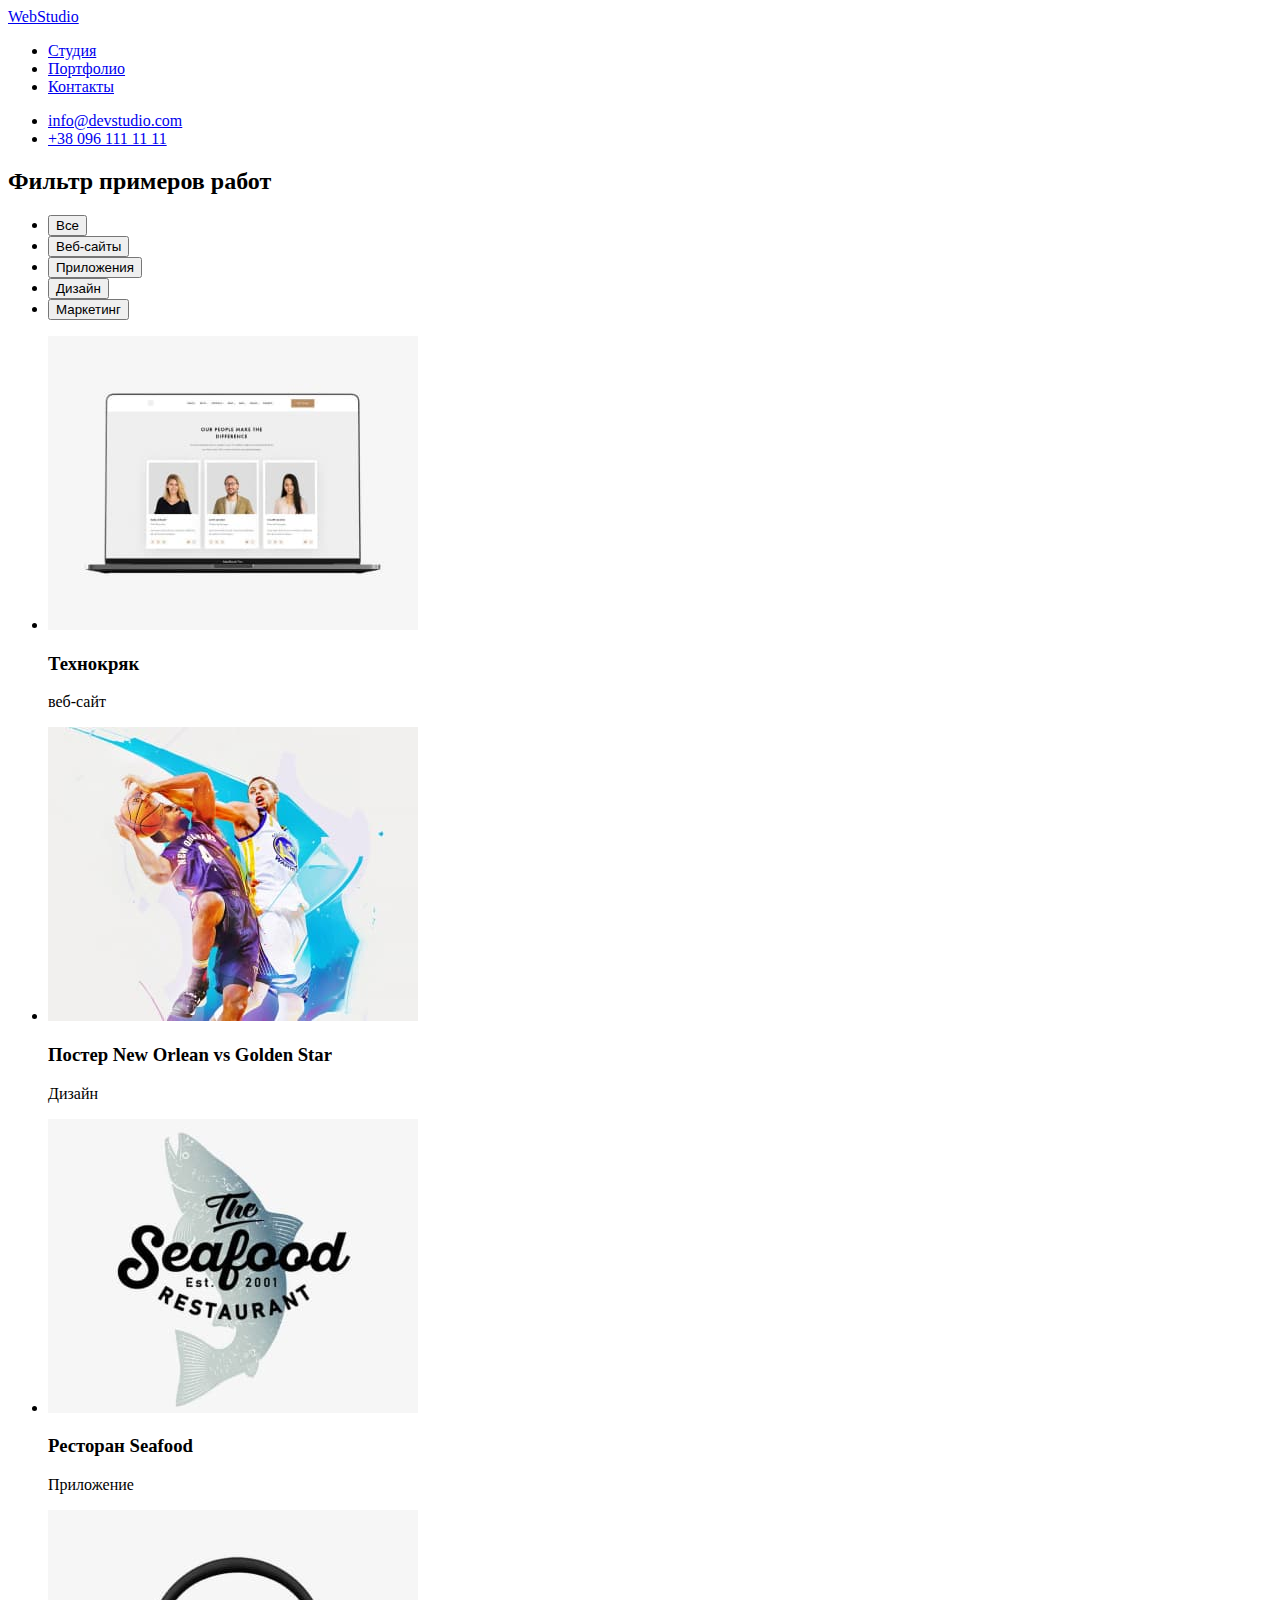
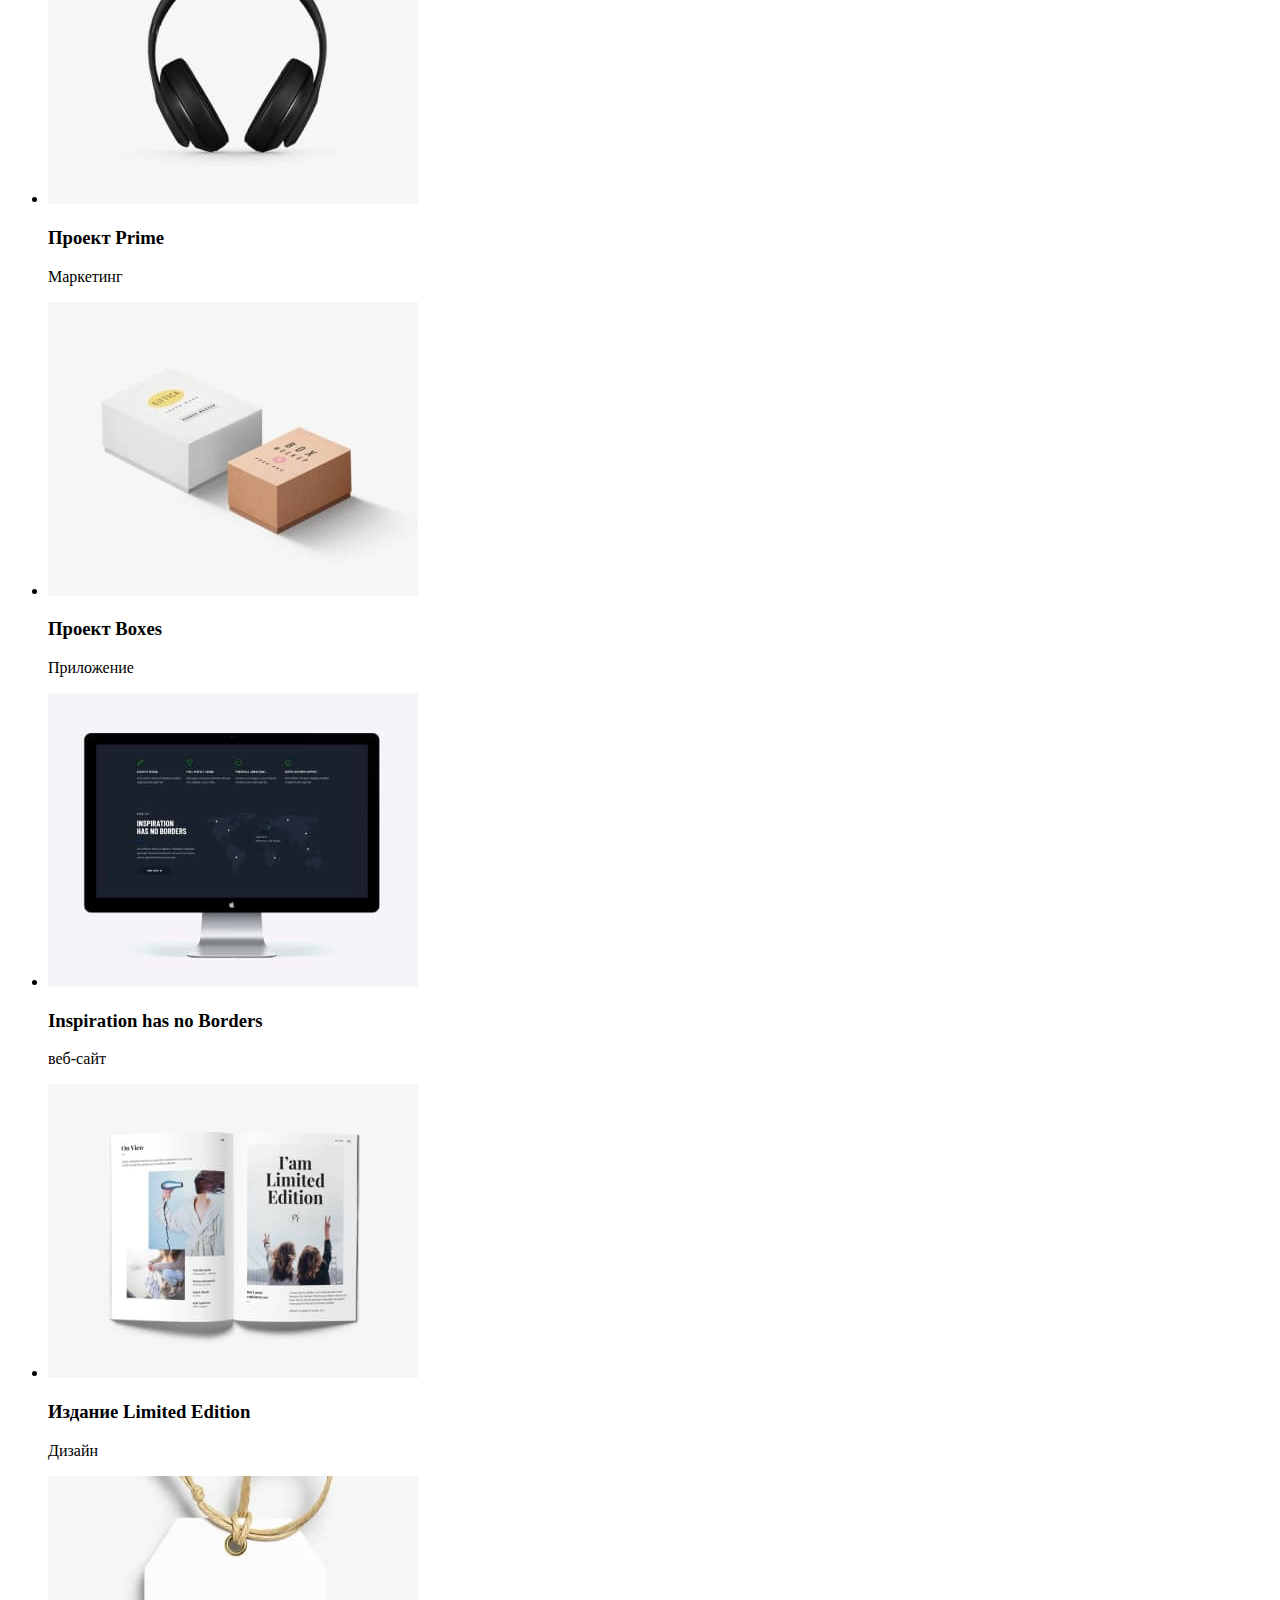
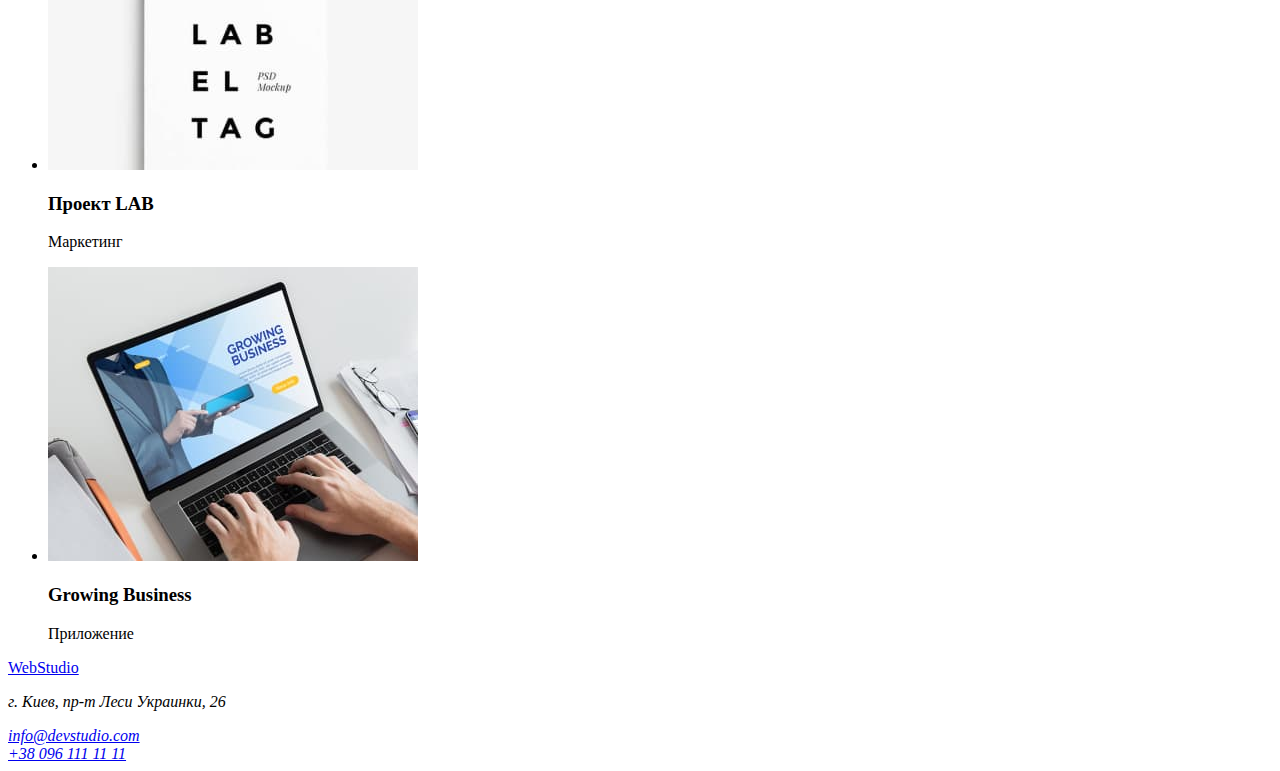
==== portfolio.html @ cb70c456 "Initial commit" ====
<!DOCTYPE html>
<html lang="ru">
  <head>
    <meta charset="UTF-8" />
    <meta http-equiv="X-UA-Compatible" content="IE=edge" />
    <meta name="viewport" content="width=device-width, initial-scale=1.0" />
    <title>Главная страница веб студии</title>
  </head>
  <body>
    <header>
      <nav class="navigation">
        <a class="company-name" href="/">WebStudio </a>
        <ul class="nav-list">
          <li class="nav-item">
            <a class="nav-link" href="./index.html">Студия</a>
          </li>
          <li class="nav-item">
            <a class="nav-link" href="./portfolio.html">Портфолио</a>
          </li>
          <li class="nav-item">
            <a class="nav-link" href="#">Контакты</a>
          </li>
        </ul>
      </nav>
      <ul class="contacts">
        <li><a class="contacts-mail" href="mailto:info@devstudio.com">info@devstudio.com</a></li>
        <li><a class="contacts-phone" href="tel:380961111111">+38 096 111 11 11</a></li>
      </ul>
    </header>
    <main>
<section class="filter">
    <h2 class="filter-heading">Фильтр примеров работ</h2>
    <ul class="filter-btn-list">
        <li class="filter-btn-item">
             <button type="button">Все</button>
        </li>
        <li class="filter-btn-item">
             <button type="button">Веб-сайты</button>
        </li>
        <li class="filter-btn-item">
             <button type="button">Приложения</button>
        </li>
        <li class="filter-btn-item">
             <button type="button">Дизайн</button>
        </li>
        <li class="filter-btn-item">
             <button type="button">Маркетинг</button>
        </li>
    </ul>
<ul class="filter-examples-list">
    <li class="filter-examples-item">
        <img
              class="filter-examples-img"
              src="./images/work-examples/work-example-1.jpeg"
              alt="Технокряк"
              width="370"
              height="294"
            />
            <div class="filter-examples-group">
              <h3 class="filter-examples-name">Технокряк</h3>
              <p class="filter-examples-type">веб-сайт</p>
            </div>
    </li>
    <li class="filter-examples-item">
        <img
              class="filter-examples-img"
              src="./images/work-examples/work-example-2.jpeg"
              alt="Постер New Orlean vs Golden Star"
              width="370"
              height="294"
            />
         <div class="filter-examples-group">
              <h3 class="filter-examples-name" lang="en">Постер New Orlean vs Golden Star</h3>
              <p class="filter-examples-type">Дизайн</p>
            </div>
    </li>
    <li class="filter-examples-item">
        <img
              class="filter-examples-img"
              src="./images/work-examples/work-example-3.jpeg"
              alt="Ресторан Seafood"
             width="370"
              height="294"
            />
           <div class="filter-examples-group">
              <h3 class="filter-examples-name" lang="en">Ресторан Seafood</h3>
              <p class="filter-examples-type">Приложение</p>
            </div>
    </li>
    <li class="filter-examples-item">
        <img
              class="filter-examples-img"
              src="./images/work-examples/work-example-4.jpeg"
              alt="Проект Prime"
              width="370"
              height="294"
            />
            <div class="filter-examples-group">
              <h3 class="filter-examples-name" lang="en">Проект Prime</h3>
              <p class="filter-examples-type">Маркетинг</p>
            </div>
    </li>
    <li class="filter-examples-item">
        <img
              class="filter-examples-img"
              src="./images/work-examples/work-example-5.jpeg"
              alt="Проект Boxes"
              width="370"
              height="294"
            />
            <div class="filter-examples-group">
              <h3 class="filter-examples-name" lang="en">Проект Boxes</h3>
              <p class="filter-examples-type">Приложение</p>
            </div>
    </li>
    <li class="filter-examples-item">
        <img
              class="filter-examples-img"
              src="./images/work-examples/work-example-6.jpeg"
              alt="Inspiration has no Borders"
              width="370"
              height="294"
            />
            <div class="filter-examples-group">
              <h3 class="filter-examples-name" lang="en">Inspiration has no Borders</h3>
              <p class="filter-examples-type">веб-сайт</p>
            </div>
    </li>
    <li class="filter-examples-item">
        <img
              class="filter-examples-img"
              src="./images/work-examples/work-example-7.jpeg"
              alt="Издание Limited Edition"
            />
            <div class="filter-examples-group">
              <h3 class="filter-examples-name" lang="en">Издание Limited Edition</h3>
              <p class="filter-examples-type">Дизайн</p>
            </div>
    </li>
    <li class="filter-examples-item">
        <img
              class="filter-examples-img"
              src="./images/work-examples/work-example-8.jpeg"
              alt="Проект LAB"
            />
            <div class="filter-examples-group">
              <h3 class="filter-examples-name" lang="en">Проект LAB</h3>
              <p class="filter-examples-type">Маркетинг</p>
            </div>
    </li>
    <li class="filter-examples">
        <img
              class="filter-examples-img"
              src="./images/work-examples/work-example-9.jpeg"
              alt="Growing Business"
              width="370"
              height="294"
            />
            <div class="filter-examples-group">
              <h3 class="filter-examples-name" lang="en">Growing Business</h3>
              <p class="filter-examples-type">Приложение</p>
            </div>
    </li>
</ul>
</section>            
    </main>
    <footer>
      <a class="company-name" href="/">WebStudio </a>
      <address class="address">
        <p>
        г. Киев, пр-т Леси Украинки, 26 <br />
        </p>
        <a class="contacts-mail" href="mailto:info@devstudio.com">info@devstudio.com</a> <br />
        <a class="contacts-phone" href="tel:380961111111">+38 096 111 11 11</a>
      </address>
    </footer>
  </body>
</html>
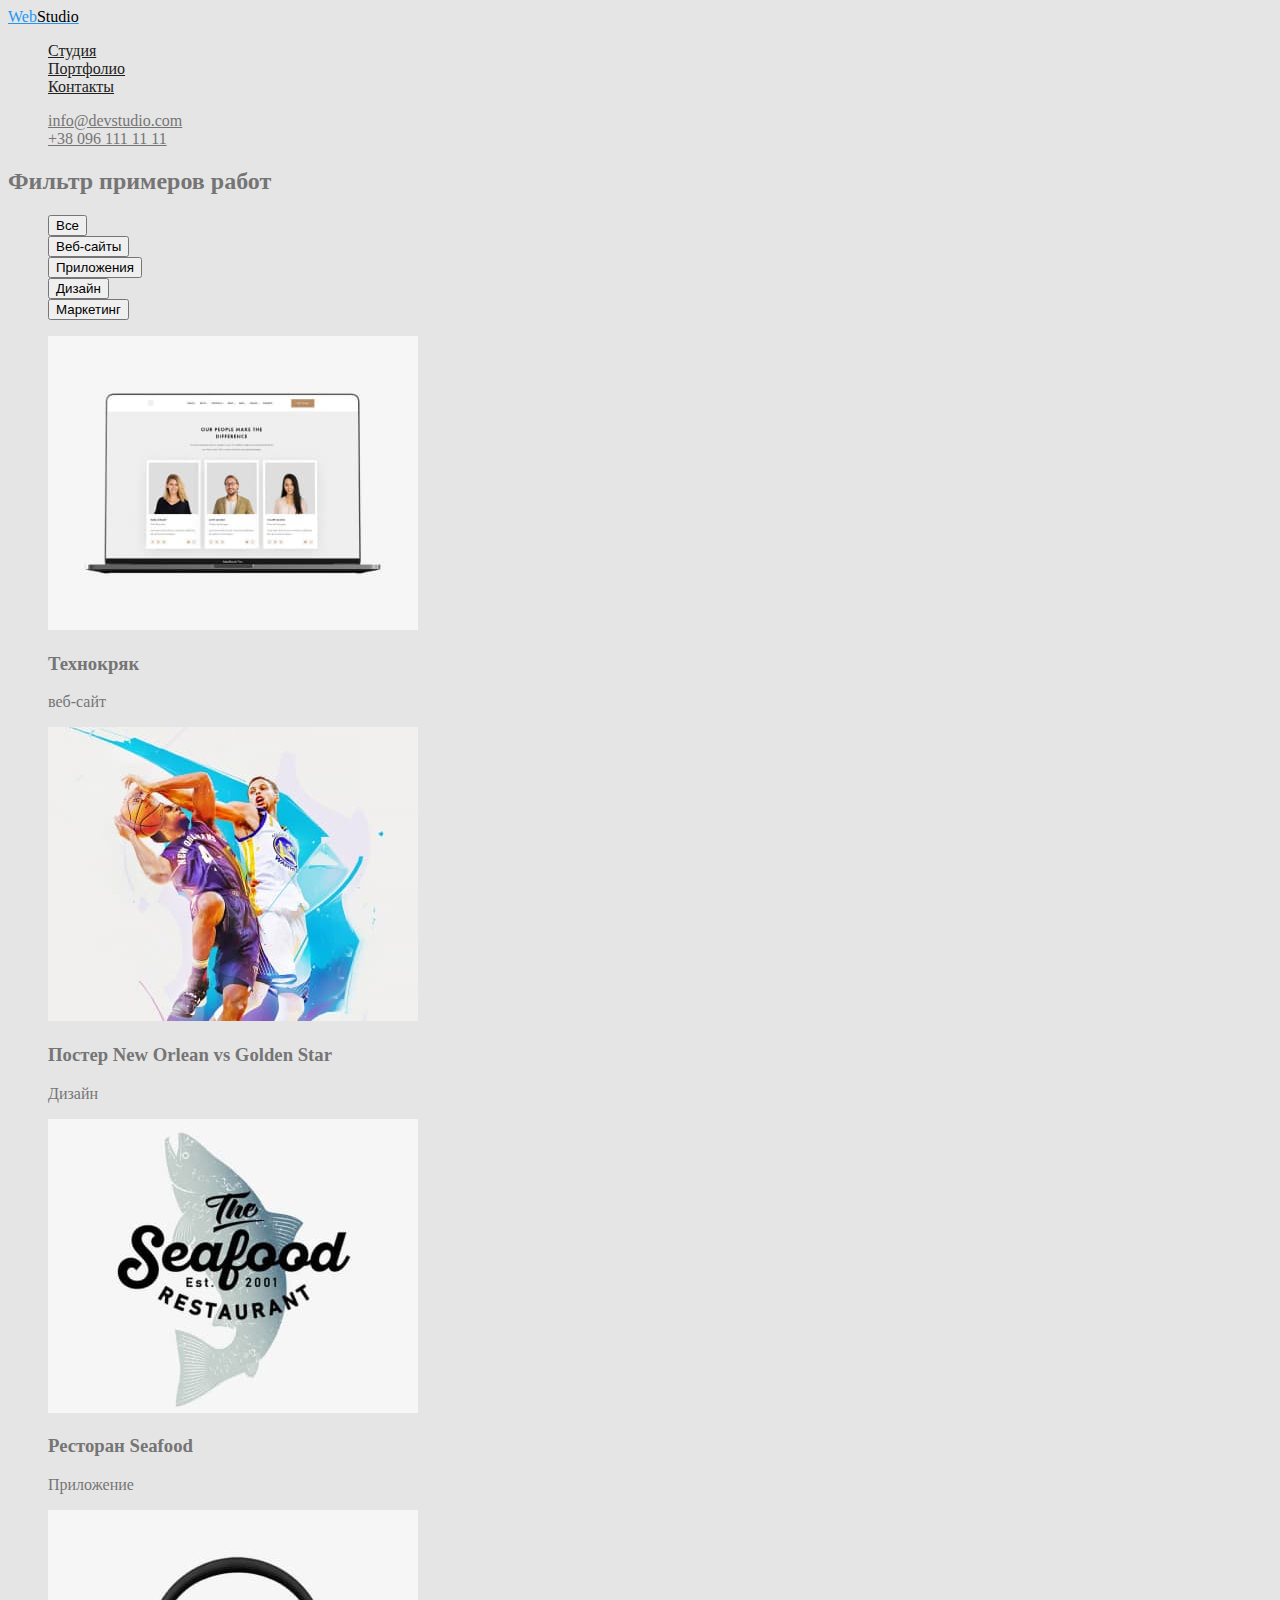
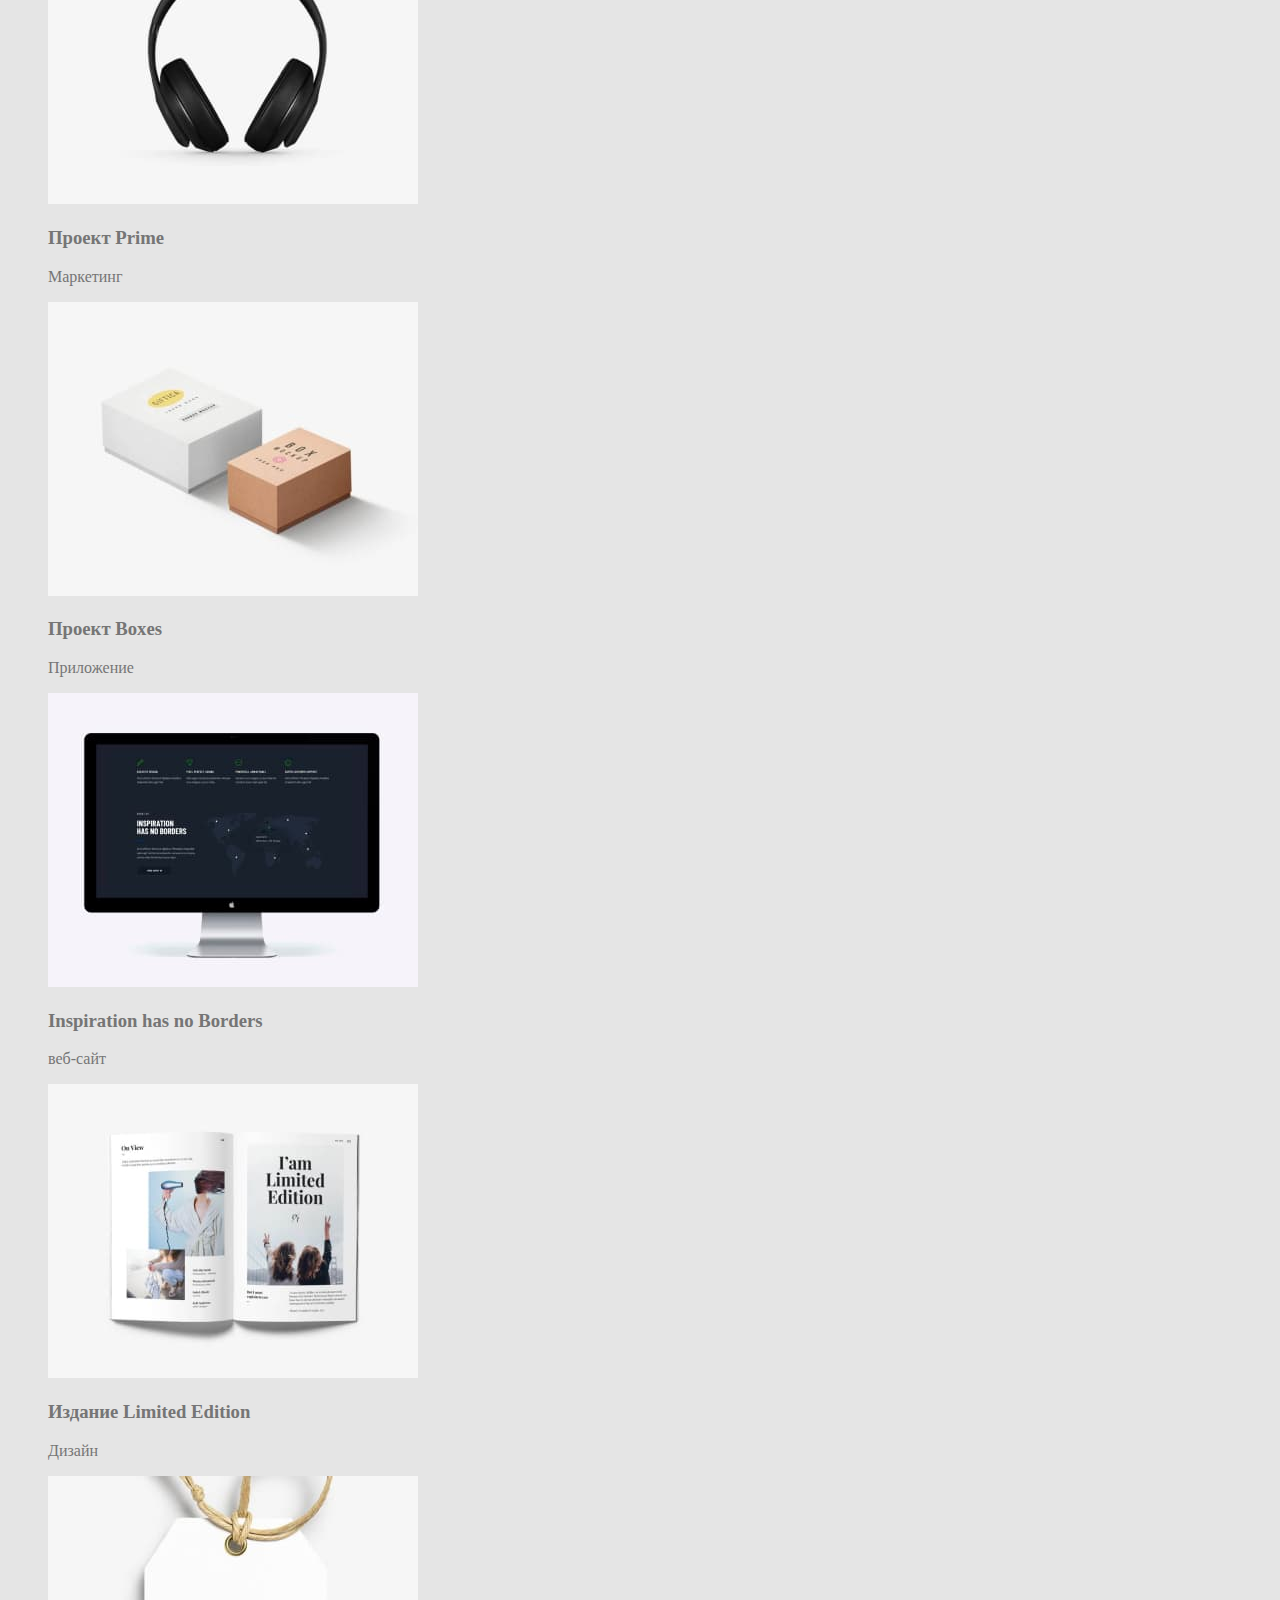
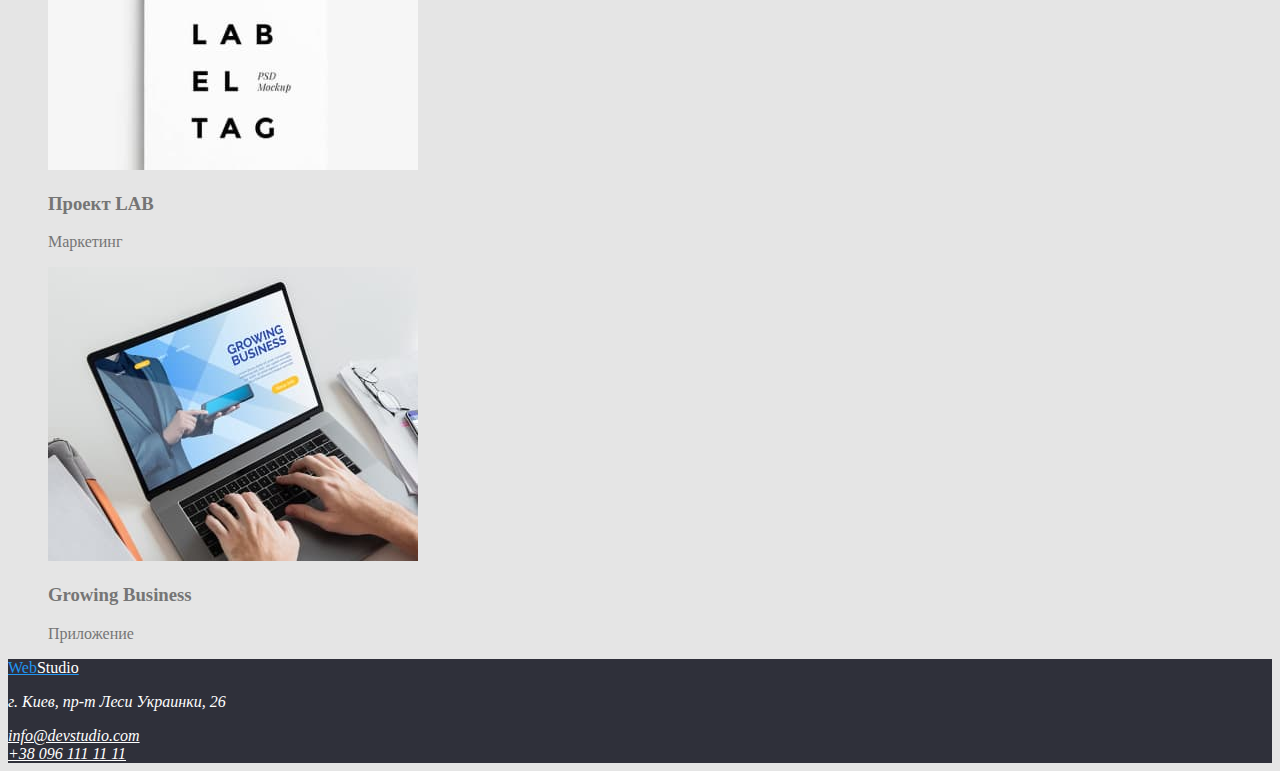
==== commit eb3e89a6: "updates classes" ====
--- a/portfolio.html
+++ b/portfolio.html
@@ -1,53 +1,54 @@
 <!DOCTYPE html>
 <html lang="ru">
-  <head>
+ <head>
     <meta charset="UTF-8" />
     <meta http-equiv="X-UA-Compatible" content="IE=edge" />
     <meta name="viewport" content="width=device-width, initial-scale=1.0" />
     <title>Главная страница веб студии</title>
+    <link rel="stylesheet" href="./css/styles.css">
   </head>
-  <body>
+    <body class="page">
     <header>
       <nav class="navigation">
-        <a class="company-name" href="/">WebStudio </a>
-        <ul class="nav-list">
+        <a class="company-name" href="/">Web<span class="logo-second-color">Studio </span></a>
+        <ul class="list nav-list">
           <li class="nav-item">
-            <a class="nav-link" href="./index.html">Студия</a>
+            <a class="link nav-link" href="./index.html">Студия</a>
           </li>
           <li class="nav-item">
-            <a class="nav-link" href="./portfolio.html">Портфолио</a>
+            <a class="link nav-link" href="./portfolio.html">Портфолио</a>
           </li>
           <li class="nav-item">
-            <a class="nav-link" href="#">Контакты</a>
+            <a class="link nav-link" href="#">Контакты</a>
           </li>
         </ul>
       </nav>
-      <ul class="contacts">
-        <li><a class="contacts-mail" href="mailto:info@devstudio.com">info@devstudio.com</a></li>
-        <li><a class="contacts-phone" href="tel:380961111111">+38 096 111 11 11</a></li>
+      <ul class="list contacts">
+        <li><a class="contacts-link" href="mailto:info@devstudio.com">info@devstudio.com</a></li>
+        <li><a class="contacts-link" href="tel:380961111111">+38 096 111 11 11</a></li>
       </ul>
     </header>
     <main>
 <section class="filter">
     <h2 class="filter-heading">Фильтр примеров работ</h2>
-    <ul class="filter-btn-list">
+    <ul class=" list filter-btn-list">
         <li class="filter-btn-item">
-             <button type="button">Все</button>
+             <button class="filter-btn" type="button">Все</button>
         </li>
         <li class="filter-btn-item">
-             <button type="button">Веб-сайты</button>
+             <button class="filter-btn" type="button">Веб-сайты</button>
         </li>
         <li class="filter-btn-item">
-             <button type="button">Приложения</button>
+             <button class="filter-btn" type="button">Приложения</button>
         </li>
         <li class="filter-btn-item">
-             <button type="button">Дизайн</button>
+             <button class="filter-btn" type="button">Дизайн</button>
         </li>
         <li class="filter-btn-item">
-             <button type="button">Маркетинг</button>
+             <button class="filter-btn" type="button">Маркетинг</button>
         </li>
     </ul>
-<ul class="filter-examples-list">
+<ul class="list filter-examples-list">
     <li class="filter-examples-item">
         <img
               class="filter-examples-img"
@@ -164,14 +165,14 @@
 </ul>
 </section>            
     </main>
-    <footer>
-      <a class="company-name" href="/">WebStudio </a>
+    <footer class="ftr">
+      <a class="company-name" href="/">Web<span class="studio-color">Studio </span> </a>
       <address class="address">
-        <p>
+        <p class="adrs">
         г. Киев, пр-т Леси Украинки, 26 <br />
         </p>
-        <a class="contacts-mail" href="mailto:info@devstudio.com">info@devstudio.com</a> <br />
-        <a class="contacts-phone" href="tel:380961111111">+38 096 111 11 11</a>
+        <a class="address-contacts" href="mailto:info@devstudio.com">info@devstudio.com</a> <br />
+        <a class="address-contacts" href="tel:380961111111">+38 096 111 11 11</a>
       </address>
     </footer>
   </body>
--- a/css/styles.css
+++ b/css/styles.css
@@ -0,0 +1,81 @@
+/*  вторичный цвет текста #212121 */
+/* основной цвет текста #757575 */
+/* синий цвет акцент #2196F3 */
+/* белый цвет #FFFFFF */
+/* черный цвет для WebStudio #000000 */
+/* основной цвет фона #E5E5E5 */
+/* вторичный цвет фона #2F303A */
+
+body {
+    background-color: #E5E5E5;
+    color: #757575;
+}
+/* Logo style */
+.company-name {
+    color: #2196F3;
+}
+.logo-second-color {
+    color: #000000;
+}
+.list {
+    list-style: none;
+}
+/* Navigation style */
+.navigation .link {
+    color: #212121;
+}
+.navigation .link:hover, 
+.navigation .link:focus {
+    color: #2196F3;
+}
+/* Contact list style */
+.contacts-link {
+   color: #757575; 
+}
+.contacts-link:hover,
+.contacts-link:focus {
+   color: #2196F3; 
+}
+/* Hero style */
+.hero {
+background-color: #2F303A;
+}
+.hero-heading {
+    color: #FFFFFF;
+}
+.hero-btn {
+    color: #FFFFFF;
+    background-color: #2196F3;
+}
+/* Advantages style */
+.advantages-item {
+    color: #212121;
+}
+/* Occupation styles */
+.occupation-heading {
+    color: #212121;
+}
+/* Members styles */
+.member-heading {
+    color: #212121;
+}
+.member-title {
+        color: #212121;
+}
+/* Footer styles */
+.ftr {
+    background-color: #2F303A;
+}
+.studio-color {
+    color: #FFFFFF;
+}
+.adrs {
+    color: #FFFFFF;
+}
+.address-contacts {
+    color: #FFFFFF;
+}
+.address-contacts:hover, 
+.address-contacts:focus {
+    color: #2196F3;
+}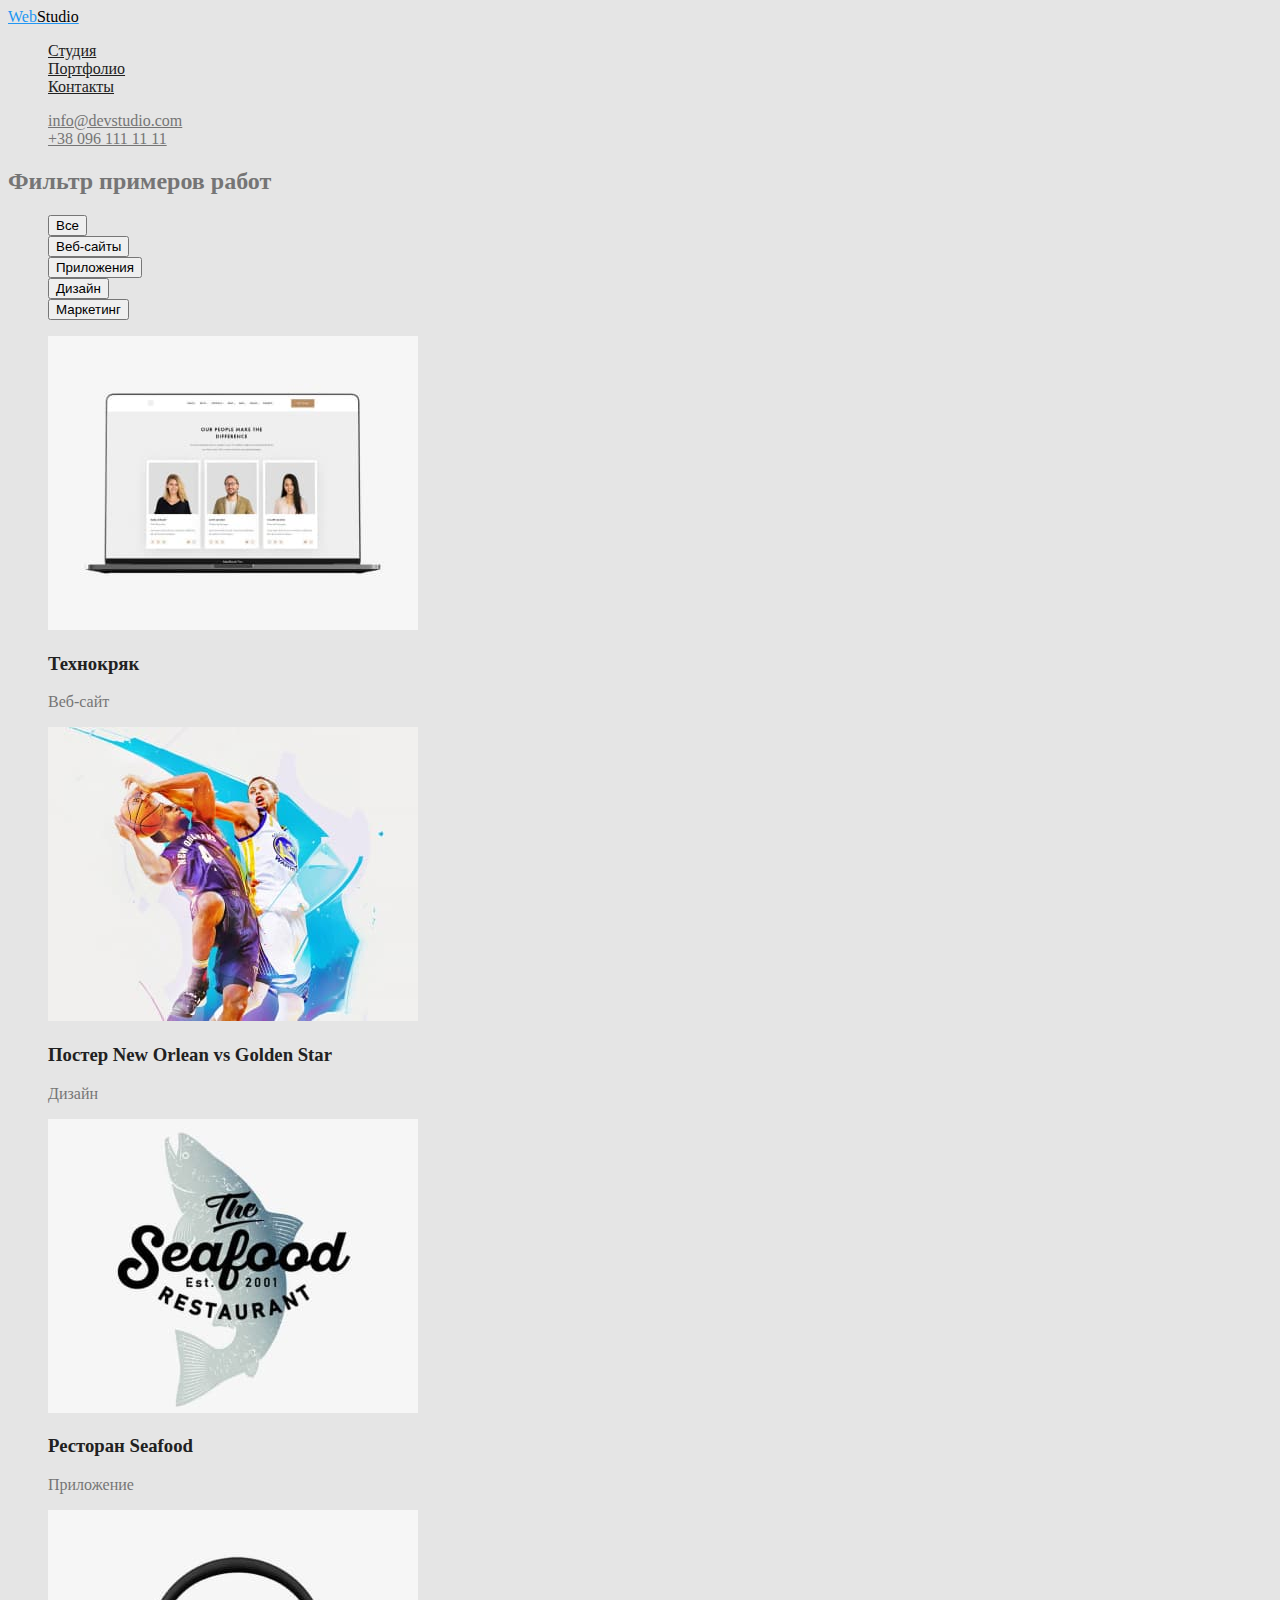
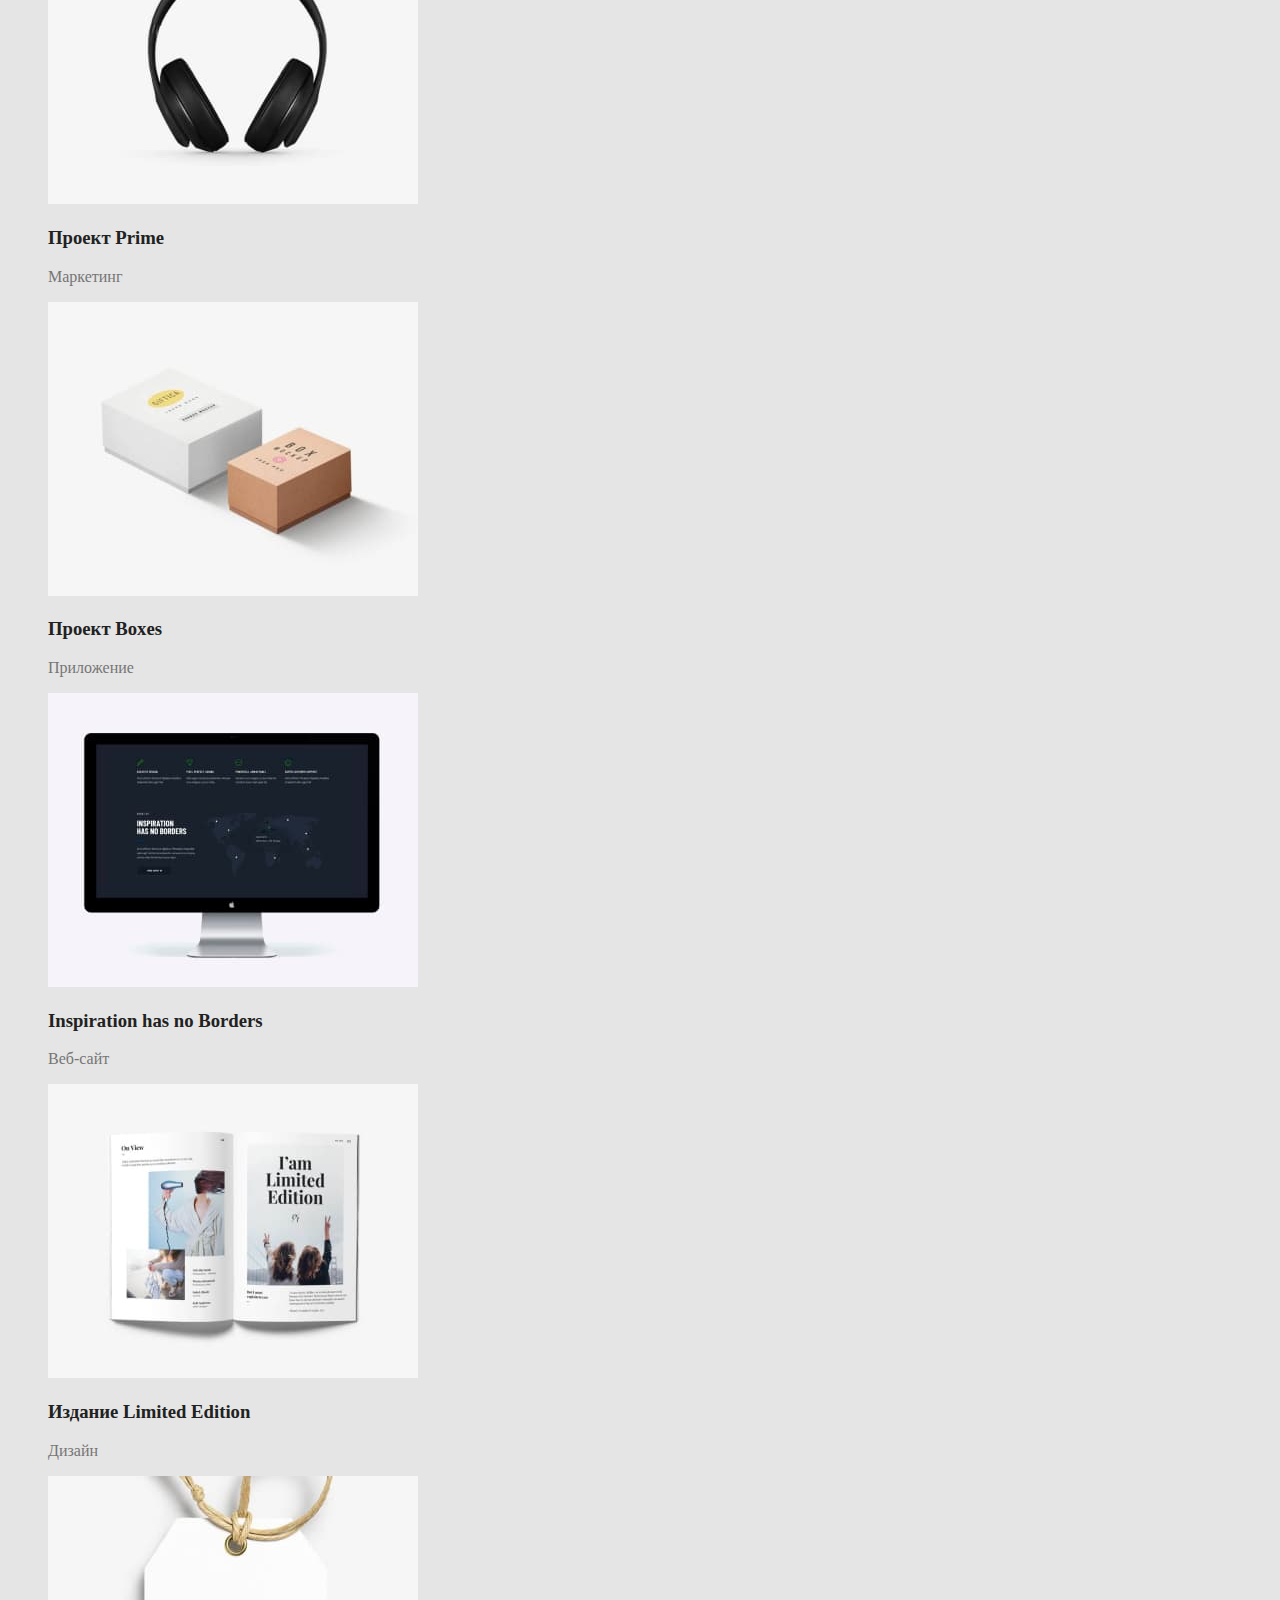
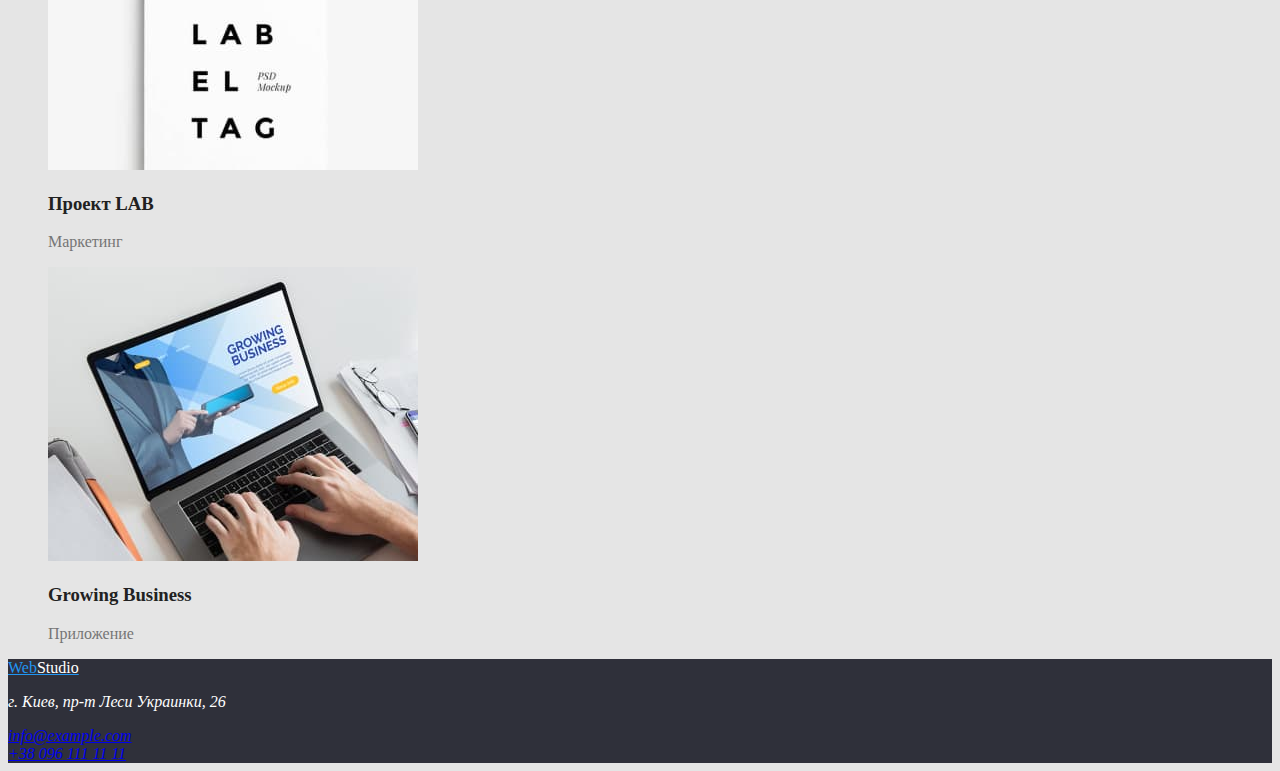
==== commit a6ce2b97: "updates classes" ====
--- a/portfolio.html
+++ b/portfolio.html
@@ -1,14 +1,19 @@
 <!DOCTYPE html>
 <html lang="ru">
- <head>
+  <head>
     <meta charset="UTF-8" />
     <meta http-equiv="X-UA-Compatible" content="IE=edge" />
     <meta name="viewport" content="width=device-width, initial-scale=1.0" />
     <title>Главная страница веб студии</title>
-    <link rel="stylesheet" href="./css/styles.css">
+    <!-- Project fonts -->
+    <link rel="preconnect" href="https://fonts.googleapis.com">
+<link rel="preconnect" href="https://fonts.gstatic.com" crossorigin>
+<link href="https://fonts.googleapis.com/css2?family=Raleway:wght@700&family=Roboto:wght@400;500;700;900&display=swap" rel="stylesheet">
+    <!-- Custom styles -->
+<link rel="stylesheet" href="./css/styles.css">
   </head>
-    <body class="page">
-    <header>
+  <body class="page" >
+    <header class="hdr">
       <nav class="navigation">
         <a class="company-name" href="/">Web<span class="logo-second-color">Studio </span></a>
         <ul class="list nav-list">
@@ -16,7 +21,7 @@
             <a class="link nav-link" href="./index.html">Студия</a>
           </li>
           <li class="nav-item">
-            <a class="link nav-link" href="./portfolio.html">Портфолио</a>
+            <a class="link nav-link" href="./portfolio.html"><span class="current">Портфолио</span></a>
           </li>
           <li class="nav-item">
             <a class="link nav-link" href="#">Контакты</a>
@@ -24,13 +29,13 @@
         </ul>
       </nav>
       <ul class="list contacts">
-        <li><a class="contacts-link" href="mailto:info@devstudio.com">info@devstudio.com</a></li>
-        <li><a class="contacts-link" href="tel:380961111111">+38 096 111 11 11</a></li>
+        <li><a class="link contacts-link" href="mailto:info@devstudio.com">info@devstudio.com</a></li>
+        <li><a class="link contacts-link" href="tel:380961111111">+38 096 111 11 11</a></li>
       </ul>
     </header>
     <main>
 <section class="filter">
-    <h2 class="filter-heading">Фильтр примеров работ</h2>
+    <h2 class="visually-hidden filter-heading">Фильтр примеров работ</h2>
     <ul class=" list filter-btn-list">
         <li class="filter-btn-item">
              <button class="filter-btn" type="button">Все</button>
@@ -59,7 +64,7 @@
             />
             <div class="filter-examples-group">
               <h3 class="filter-examples-name">Технокряк</h3>
-              <p class="filter-examples-type">веб-сайт</p>
+              <p class="filter-examples-type">Веб-сайт</p>
             </div>
     </li>
     <li class="filter-examples-item">
@@ -124,7 +129,7 @@
             />
             <div class="filter-examples-group">
               <h3 class="filter-examples-name" lang="en">Inspiration has no Borders</h3>
-              <p class="filter-examples-type">веб-сайт</p>
+              <p class="filter-examples-type">Веб-сайт</p>
             </div>
     </li>
     <li class="filter-examples-item">
@@ -171,9 +176,9 @@
         <p class="adrs">
         г. Киев, пр-т Леси Украинки, 26 <br />
         </p>
-        <a class="address-contacts" href="mailto:info@devstudio.com">info@devstudio.com</a> <br />
-        <a class="address-contacts" href="tel:380961111111">+38 096 111 11 11</a>
+        <a class="link adrs-link" href="mailto:info@example.com">info@example.com</a> <br />
+        <a class="link adrs-link" href="tel:380961111111">+38 096 111 11 11</a>
       </address>
     </footer>
   </body>
-</html>+</html>
--- a/css/styles.css
+++ b/css/styles.css
@@ -5,11 +5,13 @@
 /* черный цвет для WebStudio #000000 */
 /* основной цвет фона #E5E5E5 */
 /* вторичный цвет фона #2F303A */
+/* filter button color #F5F4FA */
 
 body {
     background-color: #E5E5E5;
     color: #757575;
 }
+/* main styles */
 /* Logo style */
 .company-name {
     color: #2196F3;
@@ -78,4 +80,17 @@
 .address-contacts:hover, 
 .address-contacts:focus {
     color: #2196F3;
+}
+/* portfolio styles */
+/* Filter style */
+.filter-btn {
+    butt: #F5F4FA ;  
+}
+.filter-btn:hover,
+.filter-btn:focus {
+    color: #FFFFFF;
+    background-color: #2196F3;
+}
+.filter-examples-name {
+    color: #212121;
 }